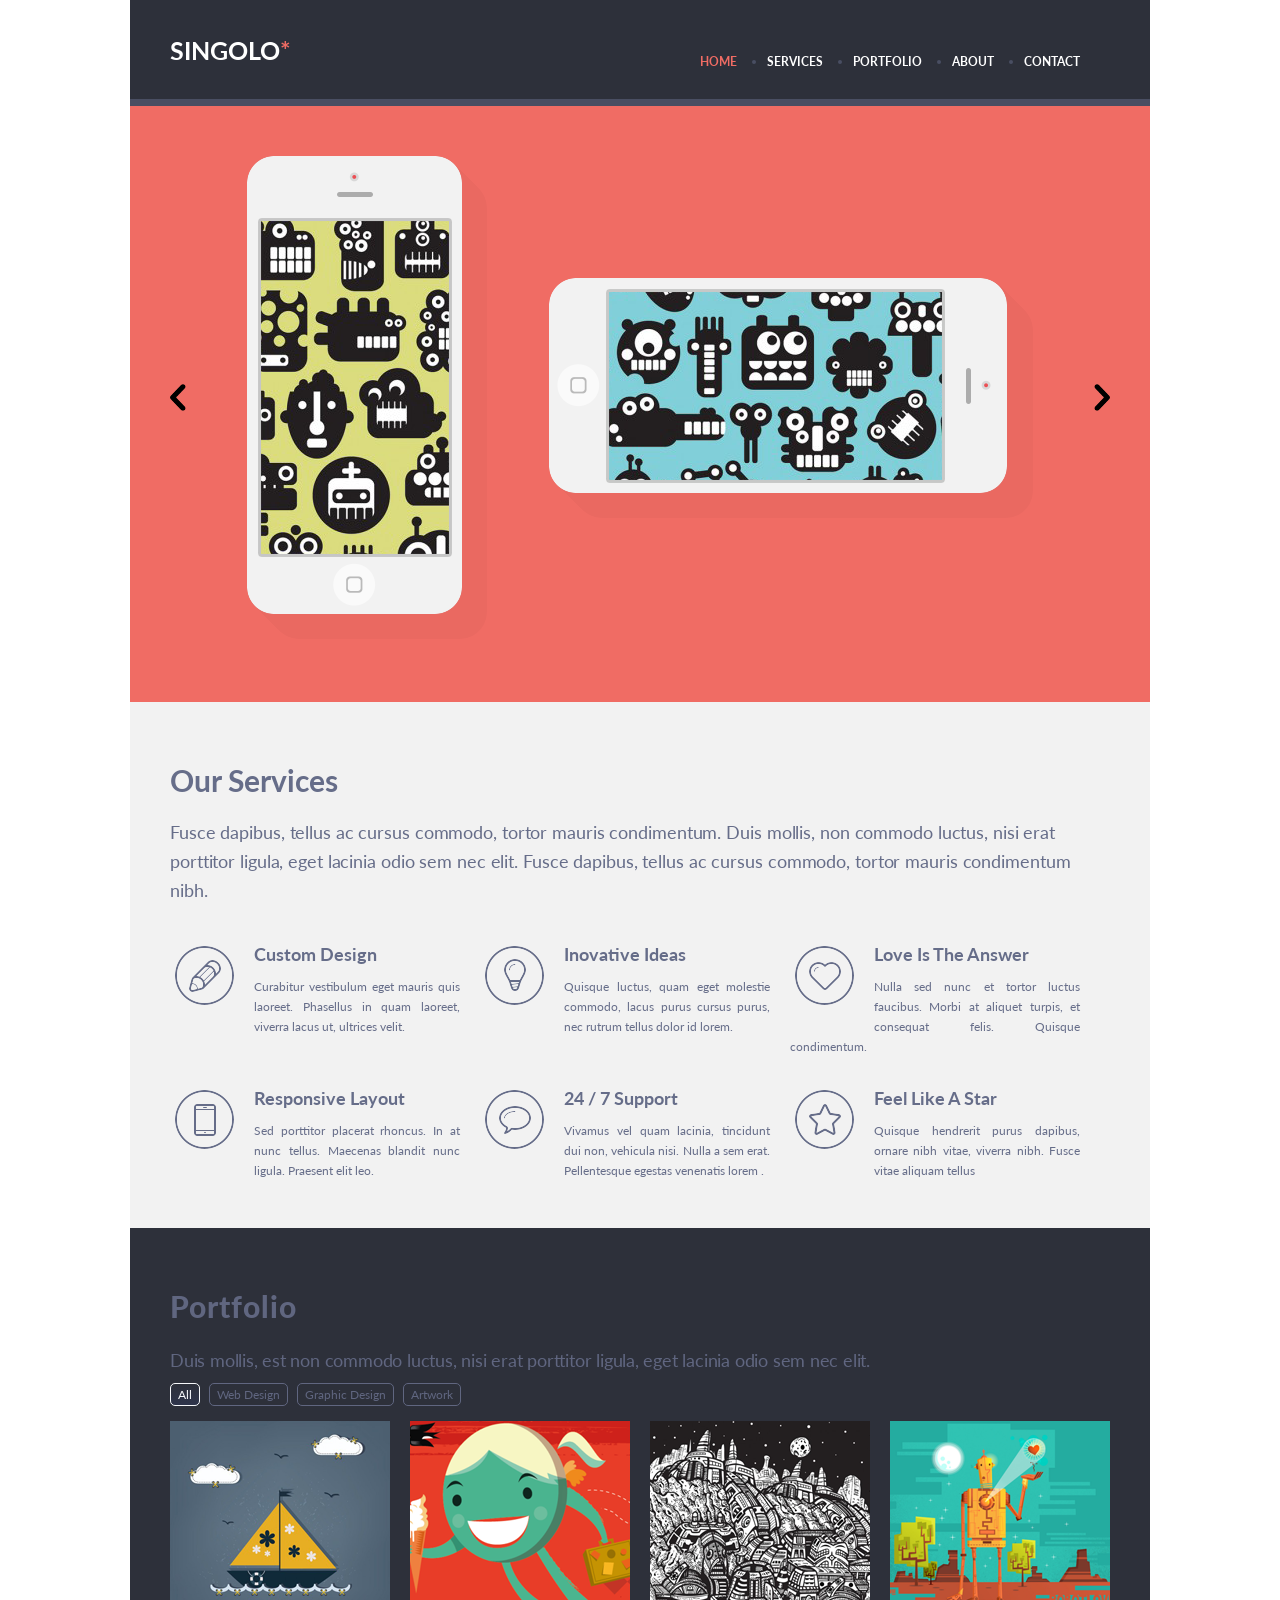
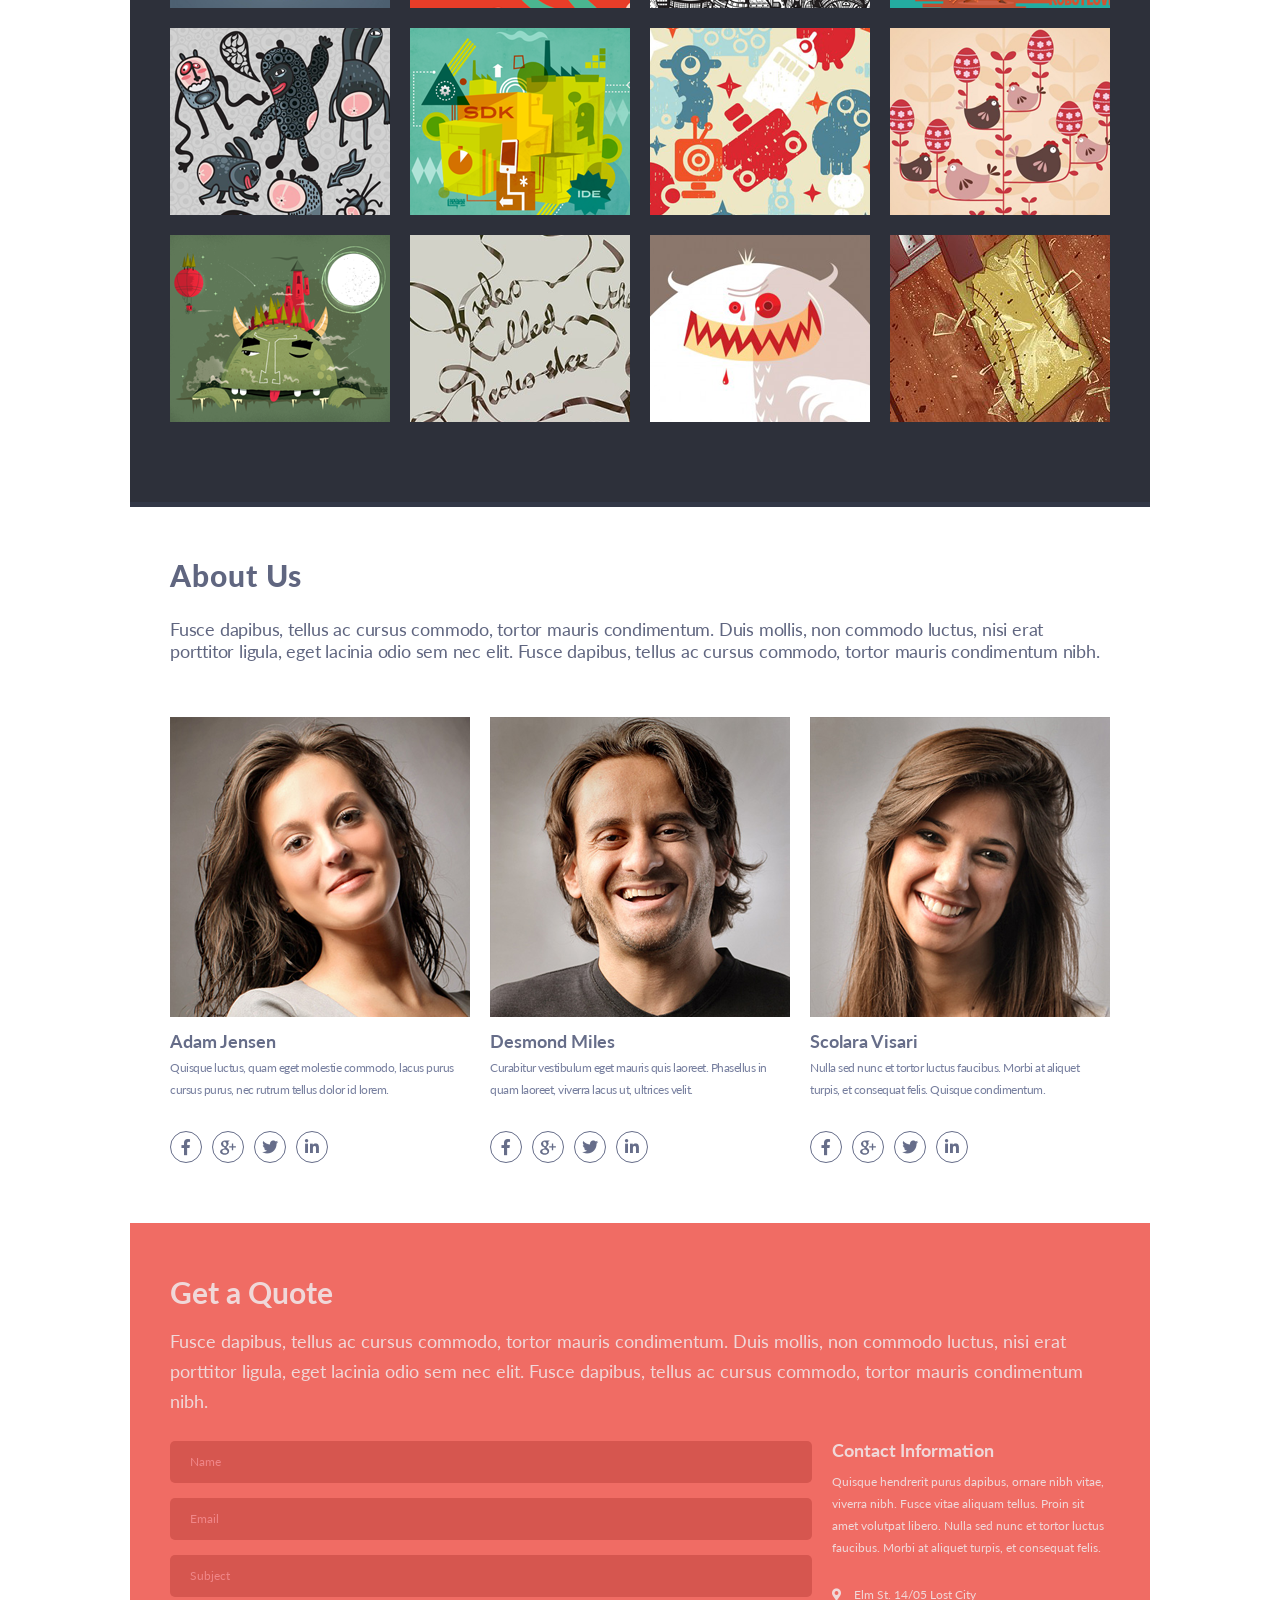
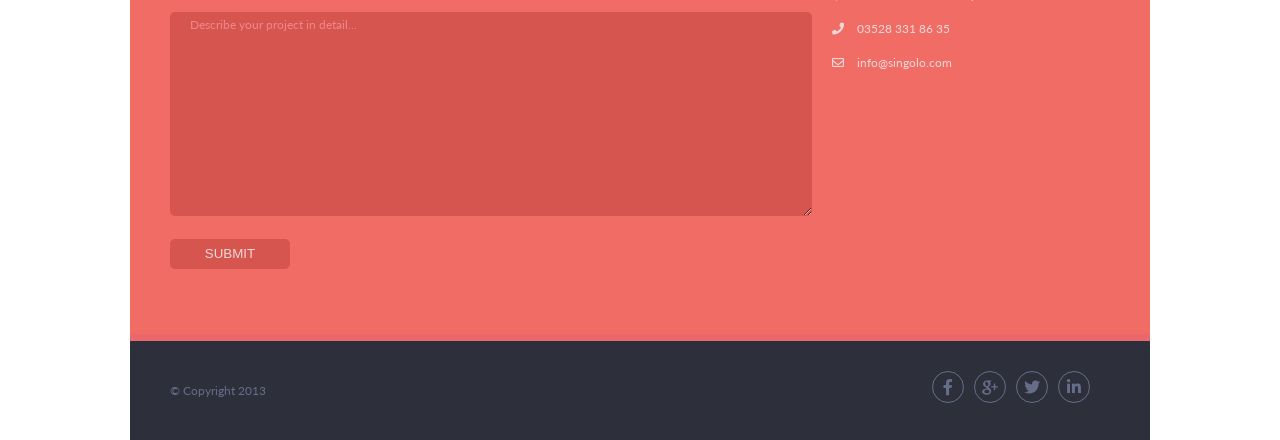
==== index.html @ 34faf6fb "add project" ====
<!DOCTYPE html>
<html lang="en">
<head>
    <meta charset="UTF-8">
    <meta name="viewport" content="width=device-width, initial-scale=1.0">
    <link href="https://fonts.googleapis.com/css?family=Lato&display=swap" rel="stylesheet">
    <link rel="stylesheet" href="https://use.fontawesome.com/releases/v5.8.1/css/all.css" integrity="sha384-50oBUHEmvpQ+1lW4y57PTFmhCaXp0ML5d60M1M7uH2+nqUivzIebhndOJK28anvf" crossorigin="anonymous">
    <link href="style.css" rel="stylesheet" type="text/css">
    <title>SINGOLO</title>
</head>
<body>
    <header>
        <div class="container">
            <div class="logo">
                <h1 class="logo__title">
                    SINGOLO<span class="logo__title_sp">*</span>
                </h1>
                <nav>
                    <ul class="menu">
                        <li class="active"> 
                            <a href="#">  Home</a>
                        </li>
                        <li>
                            <a href="#Our_Services">  Services</a> 
                        </li>
                        <li>
                            <a href="#portfolio"> Portfolio</a>
                        </li>
                        <li>
                            <a href="#about"> about</a>
                        </li>
                        <li>
                            <a href="#foot"> Contact</a>
                        </li>
                    </ul>
                </nav>
            </div>
       </div>
    </header>
    <section class="slider">
        <div class="container">
            <div class="slider__main">
                <div class="slide_left"> 
                    <a href="#">  <img class="slide_img" src="assets/left.png" alt="slide"> </a>
                </div>
                <div> 
                    <img class="slide_img" src="assets/iphone1.png" alt="slide">
                </div>   
                <div> 
                    <img class="slide" src="assets/iphone2.png" alt="slide">  
                </div>
                <div class="slide_right"> 
                    <a href="#">  <img class="slide_img" src="assets/right.png" alt="slide"> </a>
                </div> 
            </div>
        </div>
    </section>
    <section id="Our_Services" class="Our_Services">
        <div class="container">
            <h2 class="services">
                Our Services
            </h2>
            <p class="services__text">
                Fusce dapibus, tellus ac cursus commodo, tortor mauris condimentum. Duis mollis, non commodo luctus, nisi erat porttitor ligula, eget lacinia odio sem nec elit. Fusce dapibus, tellus ac cursus commodo, tortor mauris condimentum nibh.
            </p>
            <div class="icons">
                <div class="icons__items">
                    <div class="disk">
                        <img class="icon" src="assets/pen2.png">
                    </div>
                    <div class="design">  
                        <h3 class="icons__title">
                            Custom Design
                        </h3>
                        <p class="icons__text">
                            Curabitur vestibulum eget mauris quis laoreet. Phasellus in quam laoreet, viverra lacus ut, ultrices velit.
                        </p>
                    </div>
                </div>
                <div class="icons__items">
                    <div class="disk">
                        <img class="icon" src="assets/bulb.png">
                    </div>
                    <div class="design">  
                        <h3 class="icons__title">
                            Inovative Ideas
                        </h3>
                        <p class="icons__text">
                            Quisque luctus, quam eget molestie commodo, lacus purus cursus purus, nec rutrum tellus dolor id lorem.
                        </p>
                    </div>
                </div>
                <div class="icons__items">
                    <div class="disk">
                        <img class="icon" src="assets/heart.png">
                    </div>
                    <div class="design">  
                        <h3 class="icons__title">
                            Love Is The Answer
                        </h3>
                        <p class="icons__text">
                            Nulla sed nunc et tortor luctus faucibus. Morbi at aliquet turpis, et consequat felis. Quisque condimentum.
                        </p>
                    </div>
                </div>
            </div>
            <div class="icons">
                <div class="icons__items">
                    <div class="disk">
                        <img class="icon" src="assets/phone.png">
                    </div>
                    <div class="design">  
                        <h3 class="icons__title">
                            Responsive Layout
                        </h3>
                        <p class="icons__text">
                            Sed porttitor placerat rhoncus. In at nunc tellus. Maecenas blandit nunc ligula. Praesent elit leo.
                        </p>
                    </div>
                </div>
                <div class="icons__items">
                    <div class="disk">
                        <img class="icon" src="assets/bublle.png">
                    </div>
                    <div class="design">  
                        <h3 class="icons__title">
                            24 / 7 Support
                        </h3>
                        <p class="icons__text">
                            Vivamus vel quam lacinia, tincidunt dui non, vehicula nisi. Nulla a sem erat. Pellentesque egestas venenatis lorem .
                        </p>
                    </div>
                </div>
                <div class="icons__items">
                    <div class="disk">
                        <img class="icon" src="assets/star.png">
                    </div>
                    <div class="design">  
                        <h3 class="icons__title">
                            Feel Like A Star
                        </h3>
                        <p class="icons__text">
                            Quisque hendrerit purus dapibus, ornare nibh vitae, viverra nibh. Fusce vitae aliquam tellus
                        </p>
                    </div>
                </div>
            </div>
        </div>
    </section>
    <section class="portfolio" id="portfolio">
        <div class="container">
        <h2 class="portfolio__title">
          Portfolio
        </h2>
        <p class="portfolio__text">
            Duis mollis, est non commodo luctus, nisi erat porttitor ligula, eget lacinia odio sem nec elit.
        </p>
        <div class="all">
            <button class="all__item" autofocus>All</button>
            <button class="all__item">Web Design</button>
            <button class="all__item">Graphic Design</button>
            <button class="all__item">Artwork</button>
        </div>
        <div class="images">
            <img class="images__item" src="assets/ship.png" alt="ship">
            <img  class="images__item" src="assets/girl.png" alt="ship">
            <img  class="images__item" src="assets/night.png" alt="ship">
            <img  class="images__item" src="assets/robot.png" alt="ship">
            <img  class="images__item" src="assets/animals.png" alt="ship">
            <img  class="images__item" src="assets/sdk.png" alt="ship">
            <img  class="images__item" src="assets/print.png" alt="ship">
            <img  class="images__item" src="assets/chiken.png" alt="ship">
            <img  class="images__item" src="assets/green.png" alt="ship">
            <img  class="images__item" src="assets/inscription.png" alt="ship">
            <img  class="images__item" src="assets/heck.png" alt="ship">
            <img  class="images__item" src="assets/last.png" alt="ship">  
        </div>
        </div>
    </section>
    <section class="about" id="about">
        <div class="container">
            <h2 class="portfolio__title">
                About Us
              </h2>
              <p class="portfolio__text">
                Fusce dapibus, tellus ac cursus commodo, tortor mauris condimentum. Duis mollis, non commodo luctus, nisi erat porttitor ligula, eget lacinia odio sem nec elit. Fusce dapibus, tellus ac cursus commodo, tortor mauris condimentum nibh.
              </p>
               <div class="photos">
                  <div class="photo">
                        <img class="photo__item" src="assets/photo1.png" alt="ship">
                        <h3 class="img__title">Adam Jensen</h3>
                        <p class="img__text">Quisque luctus, quam eget molestie commodo, lacus purus cursus purus, nec rutrum tellus dolor id lorem.</p>
                        <div class="icons">
                            <a href="#"><i class="fab fa-facebook-f"></i></a>
                            <a href="#" class="google_border"><svg class="google" enable-background="new 0 0 56.693 56.693" height="18px" id="Layer_1" version="1.1" viewBox="0 0 56.693 56.693" width="18px" xml:space="preserve" xmlns="http://www.w3.org/2000/svg" xmlns:xlink="http://www.w3.org/1999/xlink"><g><path d="M52.218,25.852h-7.512v-7.51c0-0.573-0.465-1.039-1.037-1.039H41.53c-0.576,0-1.041,0.466-1.041,1.039v7.51h-7.512   c-0.572,0-1.039,0.467-1.039,1.041v2.139c0,0.574,0.467,1.039,1.039,1.039h7.512v7.514c0,0.574,0.465,1.039,1.041,1.039h2.139   c0.572,0,1.037-0.465,1.037-1.039V30.07h7.512c0.572,0,1.039-0.465,1.039-1.039v-2.139C53.257,26.318,52.79,25.852,52.218,25.852z"/><path d="M26.974,32.438c-1.58-1.119-3.016-2.76-3.041-3.264c0-0.918,0.082-1.357,2.141-2.961c2.662-2.084,4.128-4.824,4.128-7.719   c0-2.625-0.802-4.957-2.167-6.595h1.059c0.219,0,0.434-0.068,0.609-0.196l2.955-2.141c0.367-0.263,0.521-0.732,0.381-1.161   c-0.141-0.428-0.537-0.72-0.988-0.72H18.835c-1.446,0-2.915,0.255-4.357,0.751c-4.816,1.661-8.184,5.765-8.184,9.978   c0,5.969,4.624,10.493,10.805,10.635c-0.121,0.473-0.182,0.939-0.182,1.396c0,0.92,0.233,1.791,0.713,2.633c-0.056,0-0.11,0-0.17,0   c-5.892,0-11.21,2.891-13.229,7.193c-0.526,1.119-0.794,2.25-0.794,3.367c0,1.086,0.279,2.131,0.826,3.113   c1.269,2.27,3.994,4.031,7.677,4.961c1.901,0.48,3.944,0.725,6.065,0.725c1.906,0,3.723-0.246,5.403-0.732   c5.238-1.521,8.625-5.377,8.625-9.828C32.032,37.602,30.659,35.045,26.974,32.438z M10.283,42.215c0-3.107,3.947-5.832,8.446-5.832   h0.121c0.979,0.012,1.934,0.156,2.834,0.432c0.309,0.213,0.607,0.416,0.893,0.611c2.084,1.42,3.461,2.357,3.844,3.861   c0.09,0.379,0.135,0.758,0.135,1.125c0,3.869-2.885,5.83-8.578,5.83C13.663,48.242,10.283,45.596,10.283,42.215z M14.377,12.858   c0.703-0.803,1.624-1.227,2.658-1.227l0.117,0.002c2.921,0.086,5.716,3.341,6.23,7.256c0.289,2.192-0.199,4.253-1.301,5.509   c-0.705,0.805-1.613,1.229-2.689,1.229c0,0,0,0-0.002,0h-0.047c-2.861-0.088-5.716-3.467-6.227-7.377   C12.829,16.064,13.289,14.099,14.377,12.858z"/></g></svg></a> 
                            <a href="#"><i class="fab fa-twitter"></i></a>
                            <a href="#"><i class="fab fa-linkedin-in"></i></a>
                        </div>
                </div>
                    <div class="photo">
                        <img  class="photo__item" src="assets/photo2.png" alt="ship">
                        <h3 class="img__title">Desmond Miles</h3>
                        <p class="img__text">Curabitur vestibulum eget mauris quis laoreet. Phasellus in quam laoreet, viverra lacus ut, ultrices velit.</p>
                        <div class="icons">
                            <a href="#"><i class="fab fa-facebook-f"></i></a>
                            <a href="#" class="google_border"><svg class="google" enable-background="new 0 0 56.693 56.693" height="18px" id="Layer_1" version="1.1" viewBox="0 0 56.693 56.693" width="18px" xml:space="preserve" xmlns="http://www.w3.org/2000/svg" xmlns:xlink="http://www.w3.org/1999/xlink"><g><path d="M52.218,25.852h-7.512v-7.51c0-0.573-0.465-1.039-1.037-1.039H41.53c-0.576,0-1.041,0.466-1.041,1.039v7.51h-7.512   c-0.572,0-1.039,0.467-1.039,1.041v2.139c0,0.574,0.467,1.039,1.039,1.039h7.512v7.514c0,0.574,0.465,1.039,1.041,1.039h2.139   c0.572,0,1.037-0.465,1.037-1.039V30.07h7.512c0.572,0,1.039-0.465,1.039-1.039v-2.139C53.257,26.318,52.79,25.852,52.218,25.852z"/><path d="M26.974,32.438c-1.58-1.119-3.016-2.76-3.041-3.264c0-0.918,0.082-1.357,2.141-2.961c2.662-2.084,4.128-4.824,4.128-7.719   c0-2.625-0.802-4.957-2.167-6.595h1.059c0.219,0,0.434-0.068,0.609-0.196l2.955-2.141c0.367-0.263,0.521-0.732,0.381-1.161   c-0.141-0.428-0.537-0.72-0.988-0.72H18.835c-1.446,0-2.915,0.255-4.357,0.751c-4.816,1.661-8.184,5.765-8.184,9.978   c0,5.969,4.624,10.493,10.805,10.635c-0.121,0.473-0.182,0.939-0.182,1.396c0,0.92,0.233,1.791,0.713,2.633c-0.056,0-0.11,0-0.17,0   c-5.892,0-11.21,2.891-13.229,7.193c-0.526,1.119-0.794,2.25-0.794,3.367c0,1.086,0.279,2.131,0.826,3.113   c1.269,2.27,3.994,4.031,7.677,4.961c1.901,0.48,3.944,0.725,6.065,0.725c1.906,0,3.723-0.246,5.403-0.732   c5.238-1.521,8.625-5.377,8.625-9.828C32.032,37.602,30.659,35.045,26.974,32.438z M10.283,42.215c0-3.107,3.947-5.832,8.446-5.832   h0.121c0.979,0.012,1.934,0.156,2.834,0.432c0.309,0.213,0.607,0.416,0.893,0.611c2.084,1.42,3.461,2.357,3.844,3.861   c0.09,0.379,0.135,0.758,0.135,1.125c0,3.869-2.885,5.83-8.578,5.83C13.663,48.242,10.283,45.596,10.283,42.215z M14.377,12.858   c0.703-0.803,1.624-1.227,2.658-1.227l0.117,0.002c2.921,0.086,5.716,3.341,6.23,7.256c0.289,2.192-0.199,4.253-1.301,5.509   c-0.705,0.805-1.613,1.229-2.689,1.229c0,0,0,0-0.002,0h-0.047c-2.861-0.088-5.716-3.467-6.227-7.377   C12.829,16.064,13.289,14.099,14.377,12.858z"/></g></svg></a> 
                            <a href="#"><i class="fab fa-twitter"></i></a>
                            <a href="#"><i class="fab fa-linkedin-in"></i></a>
                        </div>
                    </div>
                    <div class="photo">
                        <img class="photo__item" src="assets/photo3.png" alt="ship">
                        <h3 class="img__title">Scolara Visari</h3>
                        <p class="img__text">Nulla sed nunc et tortor luctus faucibus. Morbi at aliquet turpis, et consequat felis. Quisque condimentum.</p>
                        <div class="icons">
                            <a href="#"><i class="fab fa-facebook-f"></i></a>
                            <a href="#" class="google_border"><svg class="google" enable-background="new 0 0 56.693 56.693" height="18px" id="Layer_1" version="1.1" viewBox="0 0 56.693 56.693" width="18px" xml:space="preserve" xmlns="http://www.w3.org/2000/svg" xmlns:xlink="http://www.w3.org/1999/xlink"><g><path d="M52.218,25.852h-7.512v-7.51c0-0.573-0.465-1.039-1.037-1.039H41.53c-0.576,0-1.041,0.466-1.041,1.039v7.51h-7.512   c-0.572,0-1.039,0.467-1.039,1.041v2.139c0,0.574,0.467,1.039,1.039,1.039h7.512v7.514c0,0.574,0.465,1.039,1.041,1.039h2.139   c0.572,0,1.037-0.465,1.037-1.039V30.07h7.512c0.572,0,1.039-0.465,1.039-1.039v-2.139C53.257,26.318,52.79,25.852,52.218,25.852z"/><path d="M26.974,32.438c-1.58-1.119-3.016-2.76-3.041-3.264c0-0.918,0.082-1.357,2.141-2.961c2.662-2.084,4.128-4.824,4.128-7.719   c0-2.625-0.802-4.957-2.167-6.595h1.059c0.219,0,0.434-0.068,0.609-0.196l2.955-2.141c0.367-0.263,0.521-0.732,0.381-1.161   c-0.141-0.428-0.537-0.72-0.988-0.72H18.835c-1.446,0-2.915,0.255-4.357,0.751c-4.816,1.661-8.184,5.765-8.184,9.978   c0,5.969,4.624,10.493,10.805,10.635c-0.121,0.473-0.182,0.939-0.182,1.396c0,0.92,0.233,1.791,0.713,2.633c-0.056,0-0.11,0-0.17,0   c-5.892,0-11.21,2.891-13.229,7.193c-0.526,1.119-0.794,2.25-0.794,3.367c0,1.086,0.279,2.131,0.826,3.113   c1.269,2.27,3.994,4.031,7.677,4.961c1.901,0.48,3.944,0.725,6.065,0.725c1.906,0,3.723-0.246,5.403-0.732   c5.238-1.521,8.625-5.377,8.625-9.828C32.032,37.602,30.659,35.045,26.974,32.438z M10.283,42.215c0-3.107,3.947-5.832,8.446-5.832   h0.121c0.979,0.012,1.934,0.156,2.834,0.432c0.309,0.213,0.607,0.416,0.893,0.611c2.084,1.42,3.461,2.357,3.844,3.861   c0.09,0.379,0.135,0.758,0.135,1.125c0,3.869-2.885,5.83-8.578,5.83C13.663,48.242,10.283,45.596,10.283,42.215z M14.377,12.858   c0.703-0.803,1.624-1.227,2.658-1.227l0.117,0.002c2.921,0.086,5.716,3.341,6.23,7.256c0.289,2.192-0.199,4.253-1.301,5.509   c-0.705,0.805-1.613,1.229-2.689,1.229c0,0,0,0-0.002,0h-0.047c-2.861-0.088-5.716-3.467-6.227-7.377   C12.829,16.064,13.289,14.099,14.377,12.858z"/></g></svg></a> 
                            <a href="#"><i class="fab fa-twitter"></i></a>
                            <a href="#"><i class="fab fa-linkedin-in"></i></a>
                        </div>
                    </div>
                </div>
        </div>
    </section>
    <section class="Quote">
        <div class="container">
            <h2 class="quot__title">
                Get a Quote
            </h2>
            <p class="quot__text">
                Fusce dapibus, tellus ac cursus commodo, tortor mauris condimentum. Duis mollis, non commodo luctus, nisi erat porttitor ligula, eget lacinia odio sem nec elit. Fusce dapibus, tellus ac cursus commodo, tortor mauris condimentum nibh.
            </p>
            <div class="information">
                <form>
                    <input class="form_item" type="text" placeholder="Name" required>
                    <input class="form_item" type="email" placeholder="Email" required>
                    <input class="form_item"  type="text" placeholder="Subject" required>
                    <textarea class="form_message" type="text" placeholder="Describe your project in detail..."></textarea>
                    <button class="form__but">Submit</button>
                </form>
                <div class="contact">
                    <h3 class="contact__title">
                        Contact Information
                    </h3>
                    <p class="contact__text">
                        Quisque hendrerit purus dapibus, ornare nibh vitae, viverra nibh. Fusce vitae aliquam tellus. Proin sit amet volutpat libero. Nulla sed nunc et tortor luctus faucibus. Morbi at aliquet turpis, et consequat felis. 
                    </p>
                    <p class="contact__icon"> <a href="#"><i class="ics fas fa-map-marker-alt"></i></a>  Elm St. 14/05 Lost City </p>
                    <p class="contact__icon"><a href="#"><i class="ics fas fa-phone"></i></a> 03528 331 86 35 </p>
                    <p class="contact__icon"> <a href="#"><i class="ics far fa-envelope"></i></a>   info@singolo.com </p>
                 </div>
        </div>
    </section>
    <footer id="foot">
        <div class="container">
            <div class="foot">
                <div class="copyright">
                    <p class="copy"> © Copyright 2013</p>  
                </div>
                <div class="icons">
                    <a href="#"><i class="fab fa-facebook-f"></i></a>
                    <a href="#" class="gb"><svg class="google" enable-background="new 0 0 56.693 56.693" height="18px" id="Layer_1" version="1.1" viewBox="0 0 56.693 56.693" width="18px" xml:space="preserve" xmlns="http://www.w3.org/2000/svg" xmlns:xlink="http://www.w3.org/1999/xlink"><g><path d="M52.218,25.852h-7.512v-7.51c0-0.573-0.465-1.039-1.037-1.039H41.53c-0.576,0-1.041,0.466-1.041,1.039v7.51h-7.512   c-0.572,0-1.039,0.467-1.039,1.041v2.139c0,0.574,0.467,1.039,1.039,1.039h7.512v7.514c0,0.574,0.465,1.039,1.041,1.039h2.139   c0.572,0,1.037-0.465,1.037-1.039V30.07h7.512c0.572,0,1.039-0.465,1.039-1.039v-2.139C53.257,26.318,52.79,25.852,52.218,25.852z"/><path d="M26.974,32.438c-1.58-1.119-3.016-2.76-3.041-3.264c0-0.918,0.082-1.357,2.141-2.961c2.662-2.084,4.128-4.824,4.128-7.719   c0-2.625-0.802-4.957-2.167-6.595h1.059c0.219,0,0.434-0.068,0.609-0.196l2.955-2.141c0.367-0.263,0.521-0.732,0.381-1.161   c-0.141-0.428-0.537-0.72-0.988-0.72H18.835c-1.446,0-2.915,0.255-4.357,0.751c-4.816,1.661-8.184,5.765-8.184,9.978   c0,5.969,4.624,10.493,10.805,10.635c-0.121,0.473-0.182,0.939-0.182,1.396c0,0.92,0.233,1.791,0.713,2.633c-0.056,0-0.11,0-0.17,0   c-5.892,0-11.21,2.891-13.229,7.193c-0.526,1.119-0.794,2.25-0.794,3.367c0,1.086,0.279,2.131,0.826,3.113   c1.269,2.27,3.994,4.031,7.677,4.961c1.901,0.48,3.944,0.725,6.065,0.725c1.906,0,3.723-0.246,5.403-0.732   c5.238-1.521,8.625-5.377,8.625-9.828C32.032,37.602,30.659,35.045,26.974,32.438z M10.283,42.215c0-3.107,3.947-5.832,8.446-5.832   h0.121c0.979,0.012,1.934,0.156,2.834,0.432c0.309,0.213,0.607,0.416,0.893,0.611c2.084,1.42,3.461,2.357,3.844,3.861   c0.09,0.379,0.135,0.758,0.135,1.125c0,3.869-2.885,5.83-8.578,5.83C13.663,48.242,10.283,45.596,10.283,42.215z M14.377,12.858   c0.703-0.803,1.624-1.227,2.658-1.227l0.117,0.002c2.921,0.086,5.716,3.341,6.23,7.256c0.289,2.192-0.199,4.253-1.301,5.509   c-0.705,0.805-1.613,1.229-2.689,1.229c0,0,0,0-0.002,0h-0.047c-2.861-0.088-5.716-3.467-6.227-7.377   C12.829,16.064,13.289,14.099,14.377,12.858z"/></g></svg></a> 
                    <a href="#"><i class="fab fa-twitter"></i></a>
                    <a href="#"><i class="fab fa-linkedin-in"></i></a>
                </div>
            </div>
        </div>
    </footer>
</body>
</html>
---- style.css ----
body{
    padding: 0;
    margin: 0 auto;
    width: 1020px;
    font-family: "Lato", Arial, sans-serif;
}
.container{
    width: 940px;
    margin: 0 auto;
}
header{
    background-color: #2d303a;
    border-bottom: 7px solid rgb(73, 78, 98);
}
.logo__title{
    color:white;
    font-size: 25px;
    line-height: 20px;

}
.logo__title_sp{
    color:#f06c64;
}
.logo{
    display: flex;
    align-items: center;
    flex-direction: row;
    justify-content: space-between;
 }
.menu{
   display: flex;
   padding-top:25px;
}
.menu li{
    margin-right: 30px;
    font-size: 12px;
    font-weight: bold;
    list-style-type: disc; 
    color:rgb(73, 78, 98);
}
.menu li.active{
    list-style: none;
}
.menu li.active a{
    color:#f06c64;
}
.menu li a{
    text-transform: uppercase;
    text-decoration: none;
    color:white;
    text-align: center;
    line-height: 42px;
    border-right: 20px;
    display: flex;
    justify-content: center;
    align-items: center;
    letter-spacing: 0px;
}
.slider{
    background-color: #f06c64;
    padding: 50px 0 60px 0;
  
}
.slider__main{
    display: flex;
    justify-content: space-between;
    align-items: center;
    flex-direction: row;
}
.Our_Services{
    padding:35px;
    background-color: #f2f2f2;
    /* border-bottom:5px solid #ffffff; */
}
.services{
    font-family: 'Lato',sans-serif;
    font-size: 30px;
    color: #666d89;  
    margin-bottom: 20px;
 
}
.services__text{
    font-family: 'Lato',sans-serif;
    font-size: 18px;
    color: #666d89;
    margin-bottom:20px;
    letter-spacing:-0.1px;
    line-height:29px;
}
.disk{
    border-radius: 13px;
    display: block;
    float: left;
    margin: 21px 20px 16px 5px;
    clear: both;
}
.icons__title{
    font-size: 18px;
    font-family: 'Lato',sans-serif;
    color: #666d89;
    margin-bottom: 0px;
}
.icons__text{
    font-size: 12px;
    font-family: 'Lato',sans-serif;
    color: #666d89; 
    line-height: 20px;
}
.icon2{
    margin-bottom:35px;
    border-radius: 50%;
    border:1.5px solid #666d89;
    position: relative;
    bottom:50px;
    right: 13px; 
    padding:15px;
    display: block;
}
.icons__items{
    width: 300px;
    margin-right: 20px;
}
.icons{
    display: flex;
    justify-content: left;
    margin-bottom: 0px;
}
.design{
    text-align: justify;
}
.portfolio{
    background-color: #2d303a;
    padding: 60px 0;
    border-bottom:5px solid #323746;
}
.portfolio__title{
    font-family: 'Lato', sans-serif;
    font-size: 30px;
    color: #606680;
    margin-top:0;
    font-weight: 900;
    letter-spacing: 1px;
}
.portfolio__text{
    font-size: 18px;
    color: #606680; 
    font-family: 'Lato', sans-serif;
    letter-spacing: -0.013rem;
    margin-bottom:12px;
   
}
.all__item{
    cursor: pointer;
    border-radius: 5px;
    outline: none;
    border:0;
    font-size: 12px;
    font-family: 'Lato', sans-serif;
    color: #606680;
    padding: 3px 7px;
    margin-right: 5px;
    margin-bottom: 15px;
    background-color:#2d303a ;
    border:1px solid #606680;
    transition: 0.5s;
}
.all__item:focus {
    color: rgb(245,247,250);
    border: 1px solid rgb(245,247,250);
    background-image:
     linear-gradient(rgb(45,48,58), rgb(46,52,75));
  }
.images{
    display: flex;
    flex-wrap: wrap;
    justify-content: space-between;
}
.images__item{
    margin-bottom: 20px;
}
.about{
    margin-top:50px;
    margin-bottom:60px;
}
.photos{
    display: flex;
    justify-content: space-between;
    margin-top:55px;
    margin-bottom: 0;
}
.fab {
    color: #666d89;
    border: 1px solid #666d89;
    border-radius: 50%;
    width: 30px;
    height: 30px;
    display: flex;
    justify-content: center;
    align-items: center;
    margin-right: 10px;
}
.icons a{
    text-decoration: none;
}
.icons{
    display: flex;
    margin-right: 10px;
}
.img__title{
    font-size: 18px;
    font-family: 'Lato',sans-serif;
    color: #666d89;
    margin-bottom: 5px;
    margin-top:10px;
}
.img__text{
    font-size: 12px;
    font-family: 'Lato';
    line-height: 22px;
    color: #767e9e;
    font-weight: 400;
    text-align: left;
    letter-spacing: -0.5px;
    margin-bottom:30px;
    margin-top:0;
}
.photo{
   width: 300px;
}
.google{
    fill:#666d89;
}
.google_border{
    color: #666d89;
    border: 1px solid #666d89;
    border-radius: 50%;
    width: 30px;
    height: 30px;
    text-align: center;
    margin-right: 10px;
    display: flex;
    justify-content: center;
    align-items: center;
}
.Quote{
    background-color: #f06c64;
    padding-bottom: 65px;
    border-bottom: 7px solid #ea676b;
}
.quot__title{
    font-size: 30px;
    line-height: 18px;
    color: #f0d8d9;
    font-family: 'Lato', sans-serif;
    padding-top:60px;
}
.quot__text{
    width: 940px;
    height: 57px;
    font-size: 18px;
    line-height: 30px;
    color: #f0d8d9;
    font-family: 'Lato', sans-serif;
    padding-bottom: 40px;
}
.contact__title{
    font-size: 18px;
    line-height: 18px;
    color: #f0d8d9;
    font-family: 'Lato', sans-serif;
    margin:0;
}
.contact__text {
    font-size: 12px;
    line-height: 22px;
    color: #f0d8d9;
    font-family: 'Lato', sans-serif;
    margin-bottom: 25px;
}
.contact__icon{
    font-size: 12px;
    line-height: 22px;
    color: #f0d8d9;
    font-family: 'Lato', sans-serif;
}
.form_item{
    display: block;
    margin-bottom:15px;
    width: 620px;
    height: 40px;
    border-radius: 5px;
    outline: none;
    border:0;
    padding-left:20px;
    font-size: 12px;
    line-height: 22px;
    color: white;
    font-family:  'Lato', sans-serif;
    background-color: #d6564f;

}
.form_item::placeholder{
    color:#f08688;
}
.form_message{
    width: 620px;
    height: 200px;
    outline: none;
    border:0;
    padding-left:20px;
    font-size: 12px;
    line-height: 22px;
    color: white;
    font-family:  'Lato', sans-serif;
    background-color: #d6564f;
    border-radius: 5px;
}
.form_message::placeholder{
    color:#f08688;
}
.information{
    display: flex;
    justify-content: space-between;
}
form{
    margin-right: 20px;
}
.ics{
    color:#f0d8d9;
    margin-right: 10px;
   
}
.form__but{
    width: 120px;
    height: 30px;
    border:0;
    border-radius: 5px;
    margin-top:20px;
    outline: none;
    background-color: #d6564f;
    color: #f0d8d9;
    text-transform: uppercase;
    cursor: pointer;
}
.form__but:focus{
    background-color: rgba(140, 68, 63, 31);
}
footer{
    background-color: #2d303a;
    padding:30px;
}
.copy{
    color:#666d89;
    font-size: 12px;
    font-family:  'Lato', sans-serif;
}
.foot{
    display: flex;
    justify-content: space-between;
}
.gb{
    color: #666d89;
    border: 1px solid #666d89;
    border-radius: 50%;
    width: 30px;
    height: 30px;
    text-align: center;
    margin-right: 10px;
    display: flex;
    justify-content: center;
    align-items: center;
}
.fab {
    color: #666d89;
    border: 1px solid #666d89;
    border-radius: 50%;
    width: 30px;
    height: 30px;
    display: flex;
    justify-content: center;
    align-items: center;
    margin-right: 10px;
}
.icons a{
    text-decoration: none;
}
.icons{
    display: flex;
    margin-right: 10px;
}
.google{
    fill:#666d89;
}
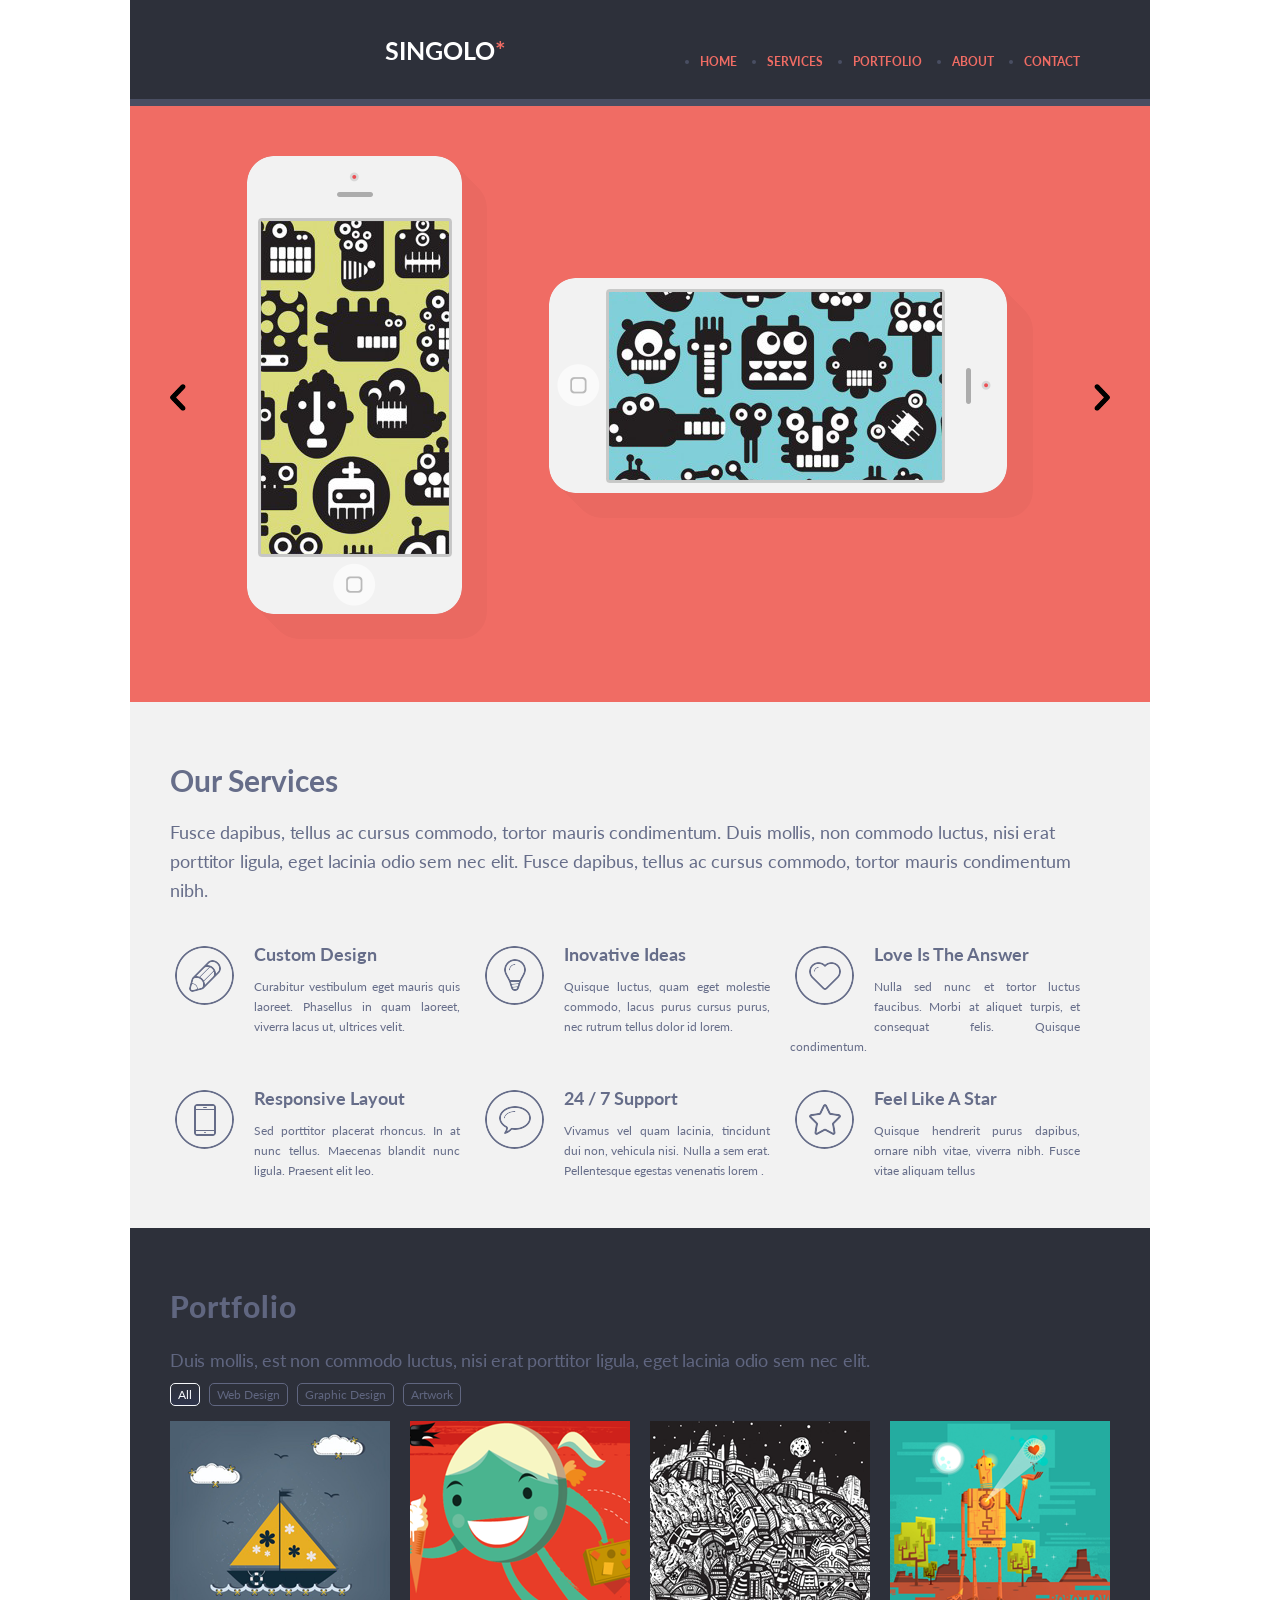
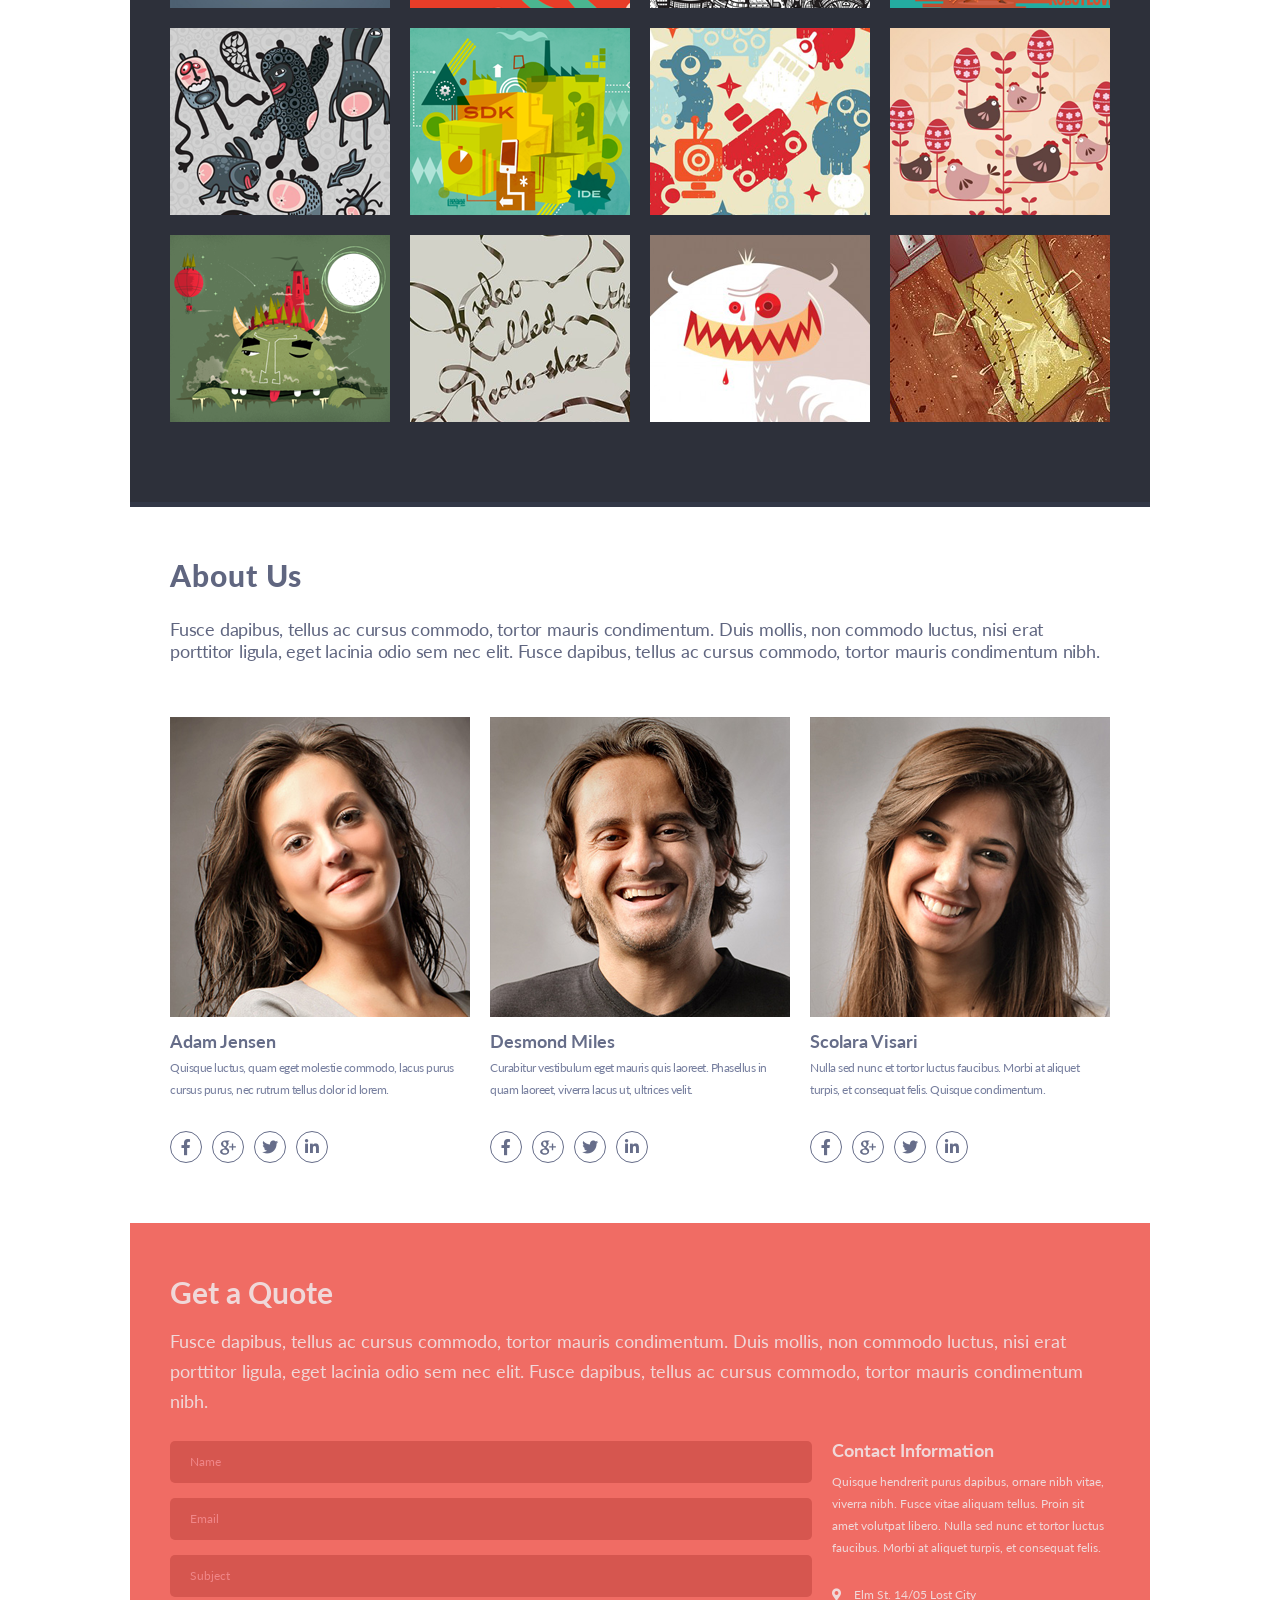
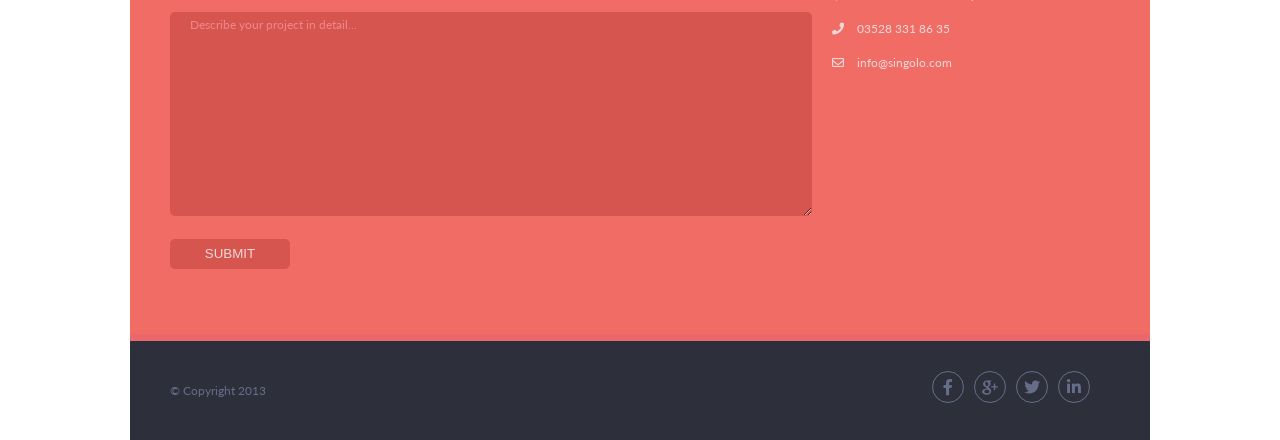
==== commit 29f00db7: "add js" ====
--- a/index.html
+++ b/index.html
@@ -12,13 +12,13 @@
     <header>
         <div class="container">
             <div class="logo">
-                <h1 class="logo__title">
+                <h1 class="logo__title" id="logo">
                     SINGOLO<span class="logo__title_sp">*</span>
                 </h1>
                 <nav>
-                    <ul class="menu">
-                        <li class="active"> 
-                            <a href="#">  Home</a>
+                    <ul class="menu" id="menu">
+                        <li > 
+                            <a href="#logo">  Home</a>
                         </li>
                         <li>
                             <a href="#Our_Services">  Services</a> 
@@ -26,7 +26,7 @@
                         <li>
                             <a href="#portfolio"> Portfolio</a>
                         </li>
-                        <li>
+                        <li class="">
                             <a href="#about"> about</a>
                         </li>
                         <li>
@@ -265,6 +265,9 @@
                 </div>
             </div>
         </div>
+        
     </footer>
+    <script src="https://ajax.googleapis.com/ajax/libs/jquery/2.2.0/jquery.min.js"></script>
+    <script src="script.js"></script>
 </body>
 </html>
--- a/style.css
+++ b/style.css
@@ -39,16 +39,12 @@
     list-style-type: disc; 
     color:rgb(73, 78, 98);
 }
-.menu li.active{
-    list-style: none;
-}
-.menu li.active a{
-    color:#f06c64;
-}
+
+
 .menu li a{
     text-transform: uppercase;
     text-decoration: none;
-    color:white;
+    color:#f06c64;
     text-align: center;
     line-height: 42px;
     border-right: 20px;
@@ -57,6 +53,12 @@
     align-items: center;
     letter-spacing: 0px;
 }
+.active {
+    background-color: white;
+    color:red;
+   
+}
+
 .slider{
     background-color: #f06c64;
     padding: 50px 0 60px 0;
